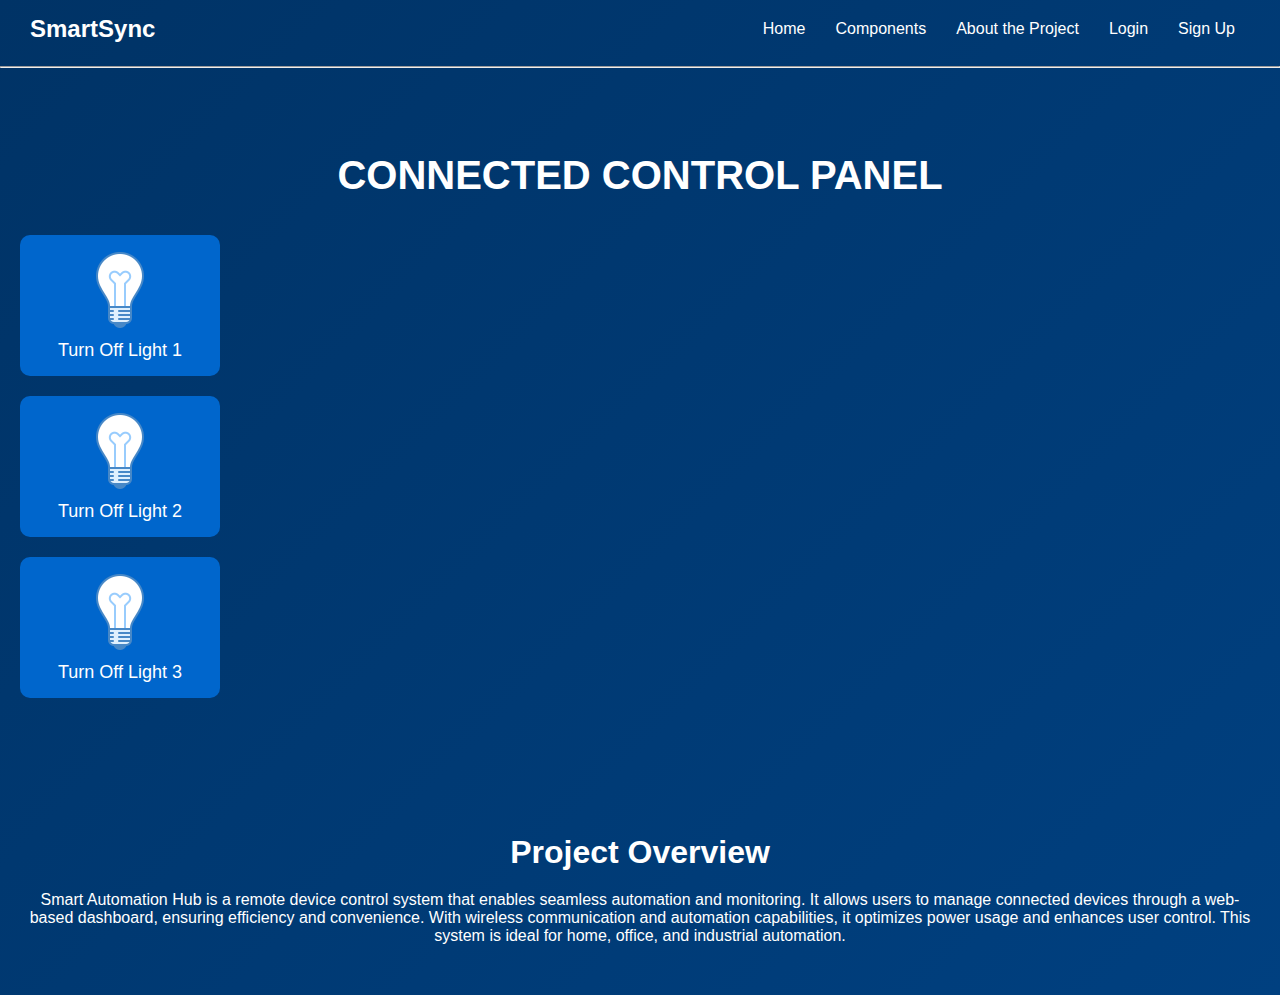
==== index.html @ 6aafb8fc "Update index.html" ====
<!DOCTYPE html>
<html lang="en">
<head>
    <meta charset="UTF-8">
    <meta name="viewport" content="width=device-width, initial-scale=1.0">
    <title>Smart-sync-hub</title>
    <link rel="stylesheet" href="style.css">
    <link rel="icon" href="img/icons8-automation-50.png">
</head>
<body>
    <nav>
        <div class="logo">SmartSync</div>
        <label for="nav-toggle" class="icon-burger">&#8942;</label>
        <input type="checkbox" id="nav-toggle">
        <ul>
            <li><a href="#home">Home</a></li>
            <li><a href="components.html">Components</a></li>
            <li><a href="#about">About the Project</a></li>
            <li><a href="login.html" class="auth-btn">Login</a></li>
            <li><a href="signup.html" class="auth-btn signup-btn">Sign Up</a></li>
        </ul>
    </nav>
    <hr>
    <section id="home">
        <h1>CONNECTED CONTROL PANEL</h1>
        <div class="control" id="light1">
    <button onclick="toggleLight(1)">
        <img src="img/1739147870248.png" width="80" alt="">
        <span>Turn Off Light 1</span>
    </button>
</div>
<div class="control" id="light2">
    <button onclick="toggleLight(2)">
        <img src="img/1739147870248.png" width="80" alt="">
        <span>Turn Off Light 2</span>
    </button>
</div>
<div class="control" id="light3">
    <button onclick="toggleLight(3)">
        <img src="img/1739147870248.png" width="80" alt="">
        <span>Turn Off Light 3</span>
    </button>
</div>
    </section>
    <section id="about">
        <h2>Project Overview</h2>
        <p>Smart Automation Hub is a remote device control system that enables seamless automation and monitoring. It allows users to manage connected devices through a web-based dashboard, ensuring efficiency and convenience. With wireless communication and automation capabilities, it optimizes power usage and enhances user control. This system is ideal for home, office, and industrial automation.</p>
    </section>
    <script src="script.js"></script>
</body>
</html>
---- style.css ----
body {
font-family: 'Segoe UI', Tahoma, Geneva, Verdana, sans-serif;
margin: 0;
padding: 0;
background: linear-gradient(135deg, #003366, #004080);
color: white;
text-align: center;
}

nav {
background-color: transparent;
display: flex;
justify-content: space-between;
align-items: center;
flex-wrap: wrap;
padding: 15px 30px;
transition: linear 0.5s;
background: transparent;
}

.logo {
font-size: 24px;
font-weight: bold;
}

nav ul {
list-style: none;
display: flex;
margin: 0;
}

nav ul li {
margin: 0 15px;
}

nav ul li a {
color: white;
text-decoration: none;
font-weight: 500;
}

#nav-toggle {
display: none;
}

.icon-burger {
display: none;
font-size: 28px;
color: white;
cursor: pointer;
}

@media (max-width: 768px) {
.icon-burger {
display: block;
}

nav ul {  
    display: none;  
    width: 100%;  
    flex-direction: column;  
    margin-top: 10px;  
}  

#nav-toggle:checked + ul {  
    display: flex;  
}  

nav ul li {  
    margin: 10px 0;  
}  

nav ul li a {  
    font-size: 20px;  
}

}

section {
padding: 50px 20px;
}

h1 {
font-size: 2.5em;
}

h2 {
font-size: 2em;
margin-bottom: 20px;
}

p {
text-align: center;
}

.container {
display: flex;
justify-content: center;
flex-wrap: wrap;
gap: 20px;
}

.control {
width: 200px;
display: flex;
}

button {
background-color: #0066cc;
color: #fff;
padding: 15px 20px;

margin: 10px 0;  
cursor: pointer;  
border: none;  
border-radius: 10px;  
width: 100%;  
font-size: 16px;  

transition: background-color 0.3s, transform 0.3s;  
display: flex;  
flex-direction: column;  
align-items: center;  
justify-content: center;

}
button img {
margin-bottom: 10px;
}

button span {
font-size: 18px;
}

button:hover {
background-color: #005bb5;
transform: translateY(-5px);
}

#about p {
margin:0 auto;
text-align: centre;
}

@media (max-width: 768px) {
h1 {
font-size: 2em;
}

h2 {  
    font-size: 1.5em;  
}  

button {  
    font-size: 14px;  
}

/* Centered authentication container */
.auth-container {
    width: 90%;
    max-width: 400px;
    margin: 50px auto;
    padding: 30px;
    background: rgba(255, 255, 255, 0.1);
    border-radius: 10px;
    box-shadow: 0 0 10px rgba(255, 255, 255, 0.2);
    text-align: center;
}

/* Form input fields */
.auth-container input {
    width: 100%;
    padding: 12px;
    margin: 10px 0;
    border: none;
    border-radius: 5px;
    font-size: 16px;
}

/* Button styling */
.auth-container button {
    background-color: #0066cc;
    color: white;
    padding: 12px;
    border: none;
    border-radius: 5px;
    cursor: pointer;
    width: 100%;
    font-size: 16px;
    transition: background 0.3s ease-in-out;
}

.auth-container button:hover {
    background-color: #005bb5;
}

/* Links */
.auth-container p {
    margin-top: 15px;
}

.auth-container a {
    color: #00bfff;
    text-decoration: none;
}

.auth-container a:hover {
    text-decoration: underline;
}

/* Responsive adjustments */
@media (max-width: 768px) {
    .auth-container {
        padding: 20px;
    }

    .auth-container input,
    .auth-container button {
        font-size: 14px;
    }
}

/* Style for login and signup buttons */
.auth-btn {
    padding: 8px 15px;
    border-radius: 5px;
    font-weight: bold;
    transition: background 0.3s;
}

.auth-btn:hover {
    background: rgba(255, 255, 255, 0.2);
}

.signup-btn {
    background-color: #00bfff;
    color: white;
    padding: 8px 15px;
    border-radius: 5px;
}

.signup-btn:hover {
    background-color: #008cba;
}

/* Responsive navigation for mobile */
@media (max-width: 768px) {
    nav ul {
        display: none;
        width: 100%;
        flex-direction: column;
        margin-top: 10px;
    }

    #nav-toggle:checked + ul {
        display: flex;
    }

    nav ul li {
        margin: 10px 0;
        text-align: center;
    }

    nav ul li a {
        font-size: 18px;
        padding: 10px;
        display: block;
    }

    .auth-btn {
        width: 100%;
        text-align: center;
    }
}
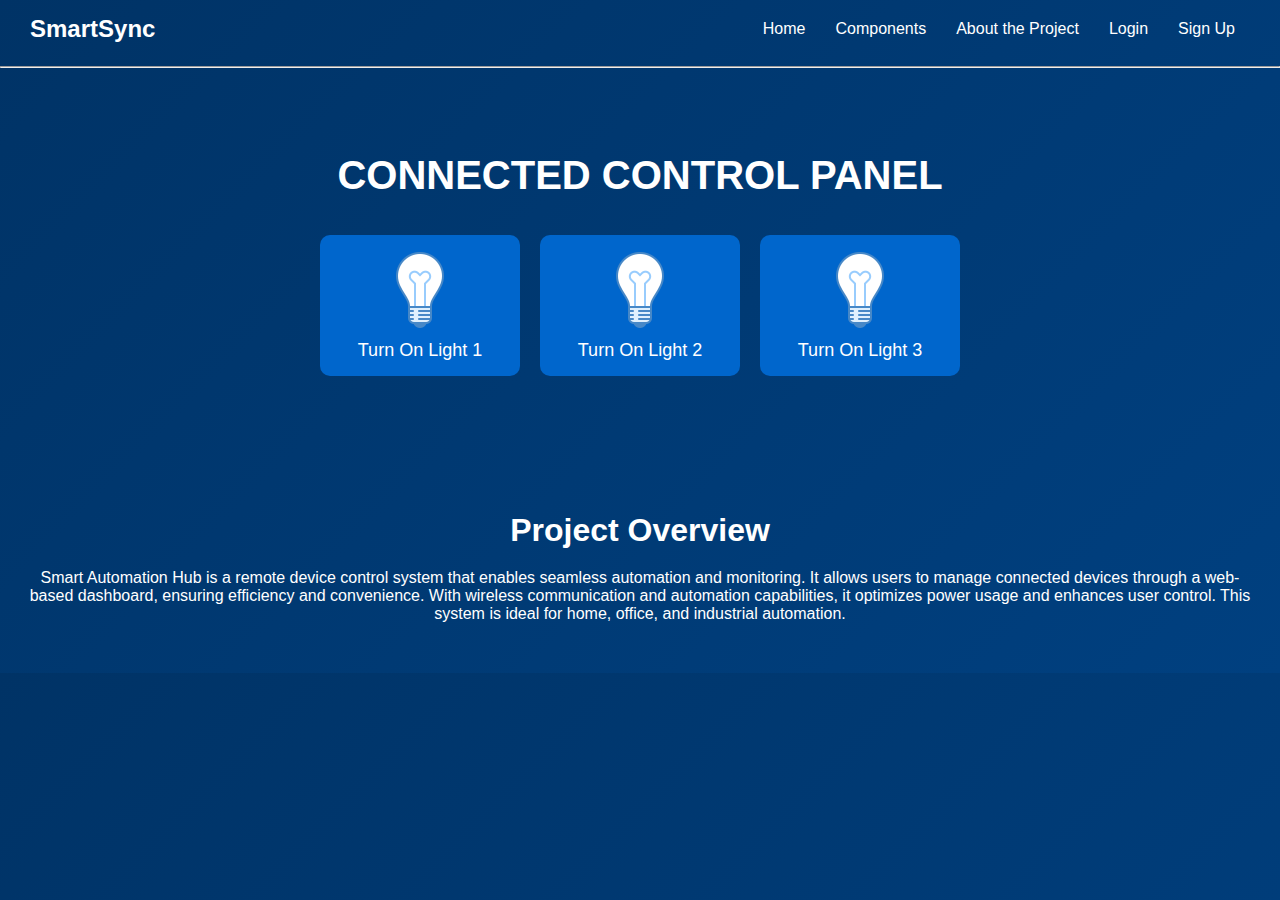
==== commit d057ccb3: "Update index.html" ====
--- a/index.html
+++ b/index.html
@@ -23,24 +23,26 @@
     <hr>
     <section id="home">
         <h1>CONNECTED CONTROL PANEL</h1>
-        <div class="control" id="light1">
-    <button onclick="toggleLight(1)">
-        <img src="img/1739147870248.png" width="80" alt="">
-        <span>Turn Off Light 1</span>
-    </button>
-</div>
-<div class="control" id="light2">
-    <button onclick="toggleLight(2)">
-        <img src="img/1739147870248.png" width="80" alt="">
-        <span>Turn Off Light 2</span>
-    </button>
-</div>
-<div class="control" id="light3">
-    <button onclick="toggleLight(3)">
-        <img src="img/1739147870248.png" width="80" alt="">
-        <span>Turn Off Light 3</span>
-    </button>
-</div>
+        <div class="container">
+            <div class="control" id="light1">
+                <button onclick="toggleLight(1)">
+                    <img src="img/1739147870248.png" width="80" alt="">
+                    <span>Turn On Light 1</span>
+                </button>
+            </div>
+            <div class="control" id="light2">
+                <button onclick="toggleLight(2)">
+                    <img src="img/1739147870248.png" width="80" alt="">
+                    <span>Turn On Light 2</span>
+                </button>
+            </div>
+            <div class="control" id="light3">
+                <button onclick="toggleLight(3)">
+                    <img src="img/1739147870248.png" width="80" alt="">
+                    <span>Turn On Light 3</span>
+                </button>
+            </div>
+        </div>
     </section>
     <section id="about">
         <h2>Project Overview</h2>
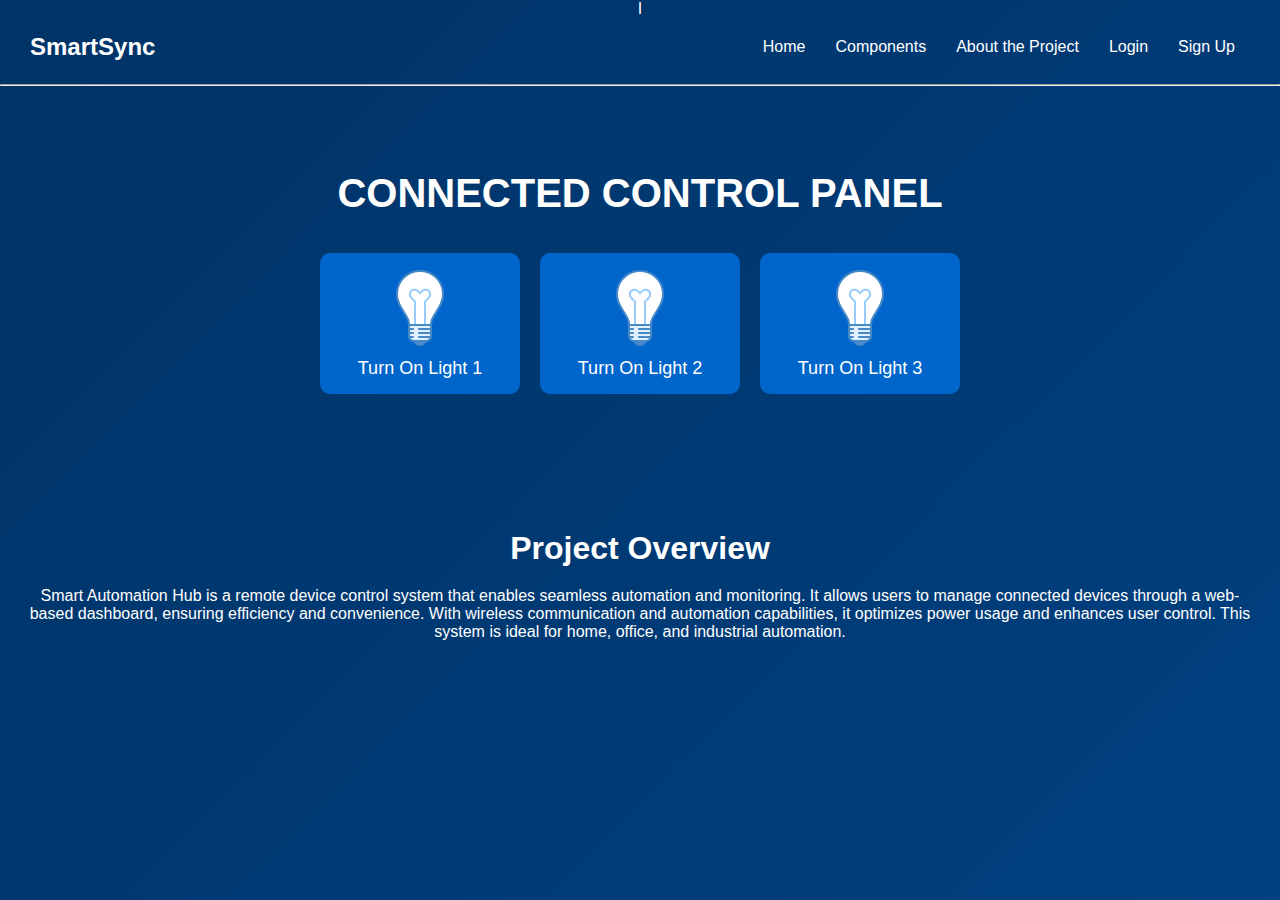
==== commit 6e32c89b: "Update index.html" ====
--- a/index.html
+++ b/index.html
@@ -1,4 +1,4 @@
-<!DOCTYPE html>
+I<!DOCTYPE html>
 <html lang="en">
 <head>
     <meta charset="UTF-8">
@@ -48,6 +48,21 @@
         <h2>Project Overview</h2>
         <p>Smart Automation Hub is a remote device control system that enables seamless automation and monitoring. It allows users to manage connected devices through a web-based dashboard, ensuring efficiency and convenience. With wireless communication and automation capabilities, it optimizes power usage and enhances user control. This system is ideal for home, office, and industrial automation.</p>
     </section>
-    <script src="script.js"></script>
+    <script src="script.js">
+    function toggleLight(lightNumber) {
+        var xhr = new XMLHttpRequest();
+        var button = document.getElementById("light" + lightNumber).querySelector("button");
+        var currentState = button.querySelector("span").innerText.includes("Off") ? "off" : "on";
+        var action = currentState === "off" ? "on" : "off";
+
+        xhr.open("GET", `http://localhost:3000/light/${lightNumber}/${action}`, true);
+        xhr.onload = function() {
+            if (xhr.status === 200) {
+                button.querySelector("span").innerText = "Turn " + (action === "on" ? "Off" : "On") + " Light " + lightNumber;
+            }
+        };
+        xhr.send();
+    }
+</script>
 </body>
 </html>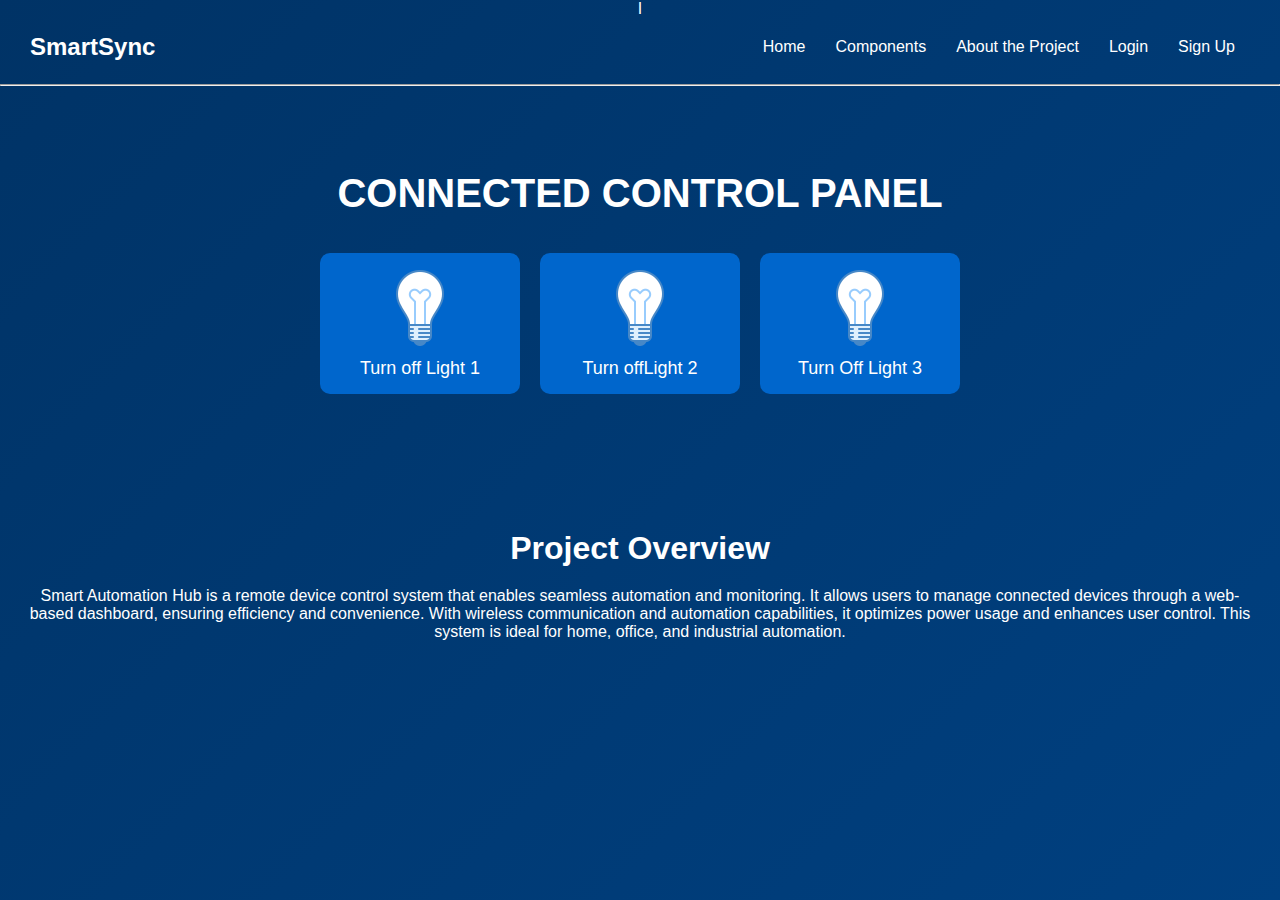
==== commit 5a839008: "Update index.html" ====
--- a/index.html
+++ b/index.html
@@ -25,21 +25,21 @@
         <h1>CONNECTED CONTROL PANEL</h1>
         <div class="container">
             <div class="control" id="light1">
-                <button onclick="toggleLight(1)">
+                <button onclick="localhost:3000/light/1/on">
                     <img src="img/1739147870248.png" width="80" alt="">
-                    <span>Turn On Light 1</span>
+                    <span>Turn off Light 1</span>
                 </button>
             </div>
             <div class="control" id="light2">
-                <button onclick="toggleLight(2)">
+                <button onclick="localhost:3000/light/2/on">
                     <img src="img/1739147870248.png" width="80" alt="">
-                    <span>Turn On Light 2</span>
+                    <span>Turn offLight 2</span>
                 </button>
             </div>
             <div class="control" id="light3">
-                <button onclick="toggleLight(3)">
+                <button onclick="localhost:3000/light/3/on">
                     <img src="img/1739147870248.png" width="80" alt="">
-                    <span>Turn On Light 3</span>
+                    <span>Turn Off Light 3</span>
                 </button>
             </div>
         </div>
@@ -48,7 +48,7 @@
         <h2>Project Overview</h2>
         <p>Smart Automation Hub is a remote device control system that enables seamless automation and monitoring. It allows users to manage connected devices through a web-based dashboard, ensuring efficiency and convenience. With wireless communication and automation capabilities, it optimizes power usage and enhances user control. This system is ideal for home, office, and industrial automation.</p>
     </section>
-    <script src="script.js">
+    <script src="proxy.js">
     function toggleLight(lightNumber) {
         var xhr = new XMLHttpRequest();
         var button = document.getElementById("light" + lightNumber).querySelector("button");
@@ -65,4 +65,4 @@
     }
 </script>
 </body>
-</html>+</html>
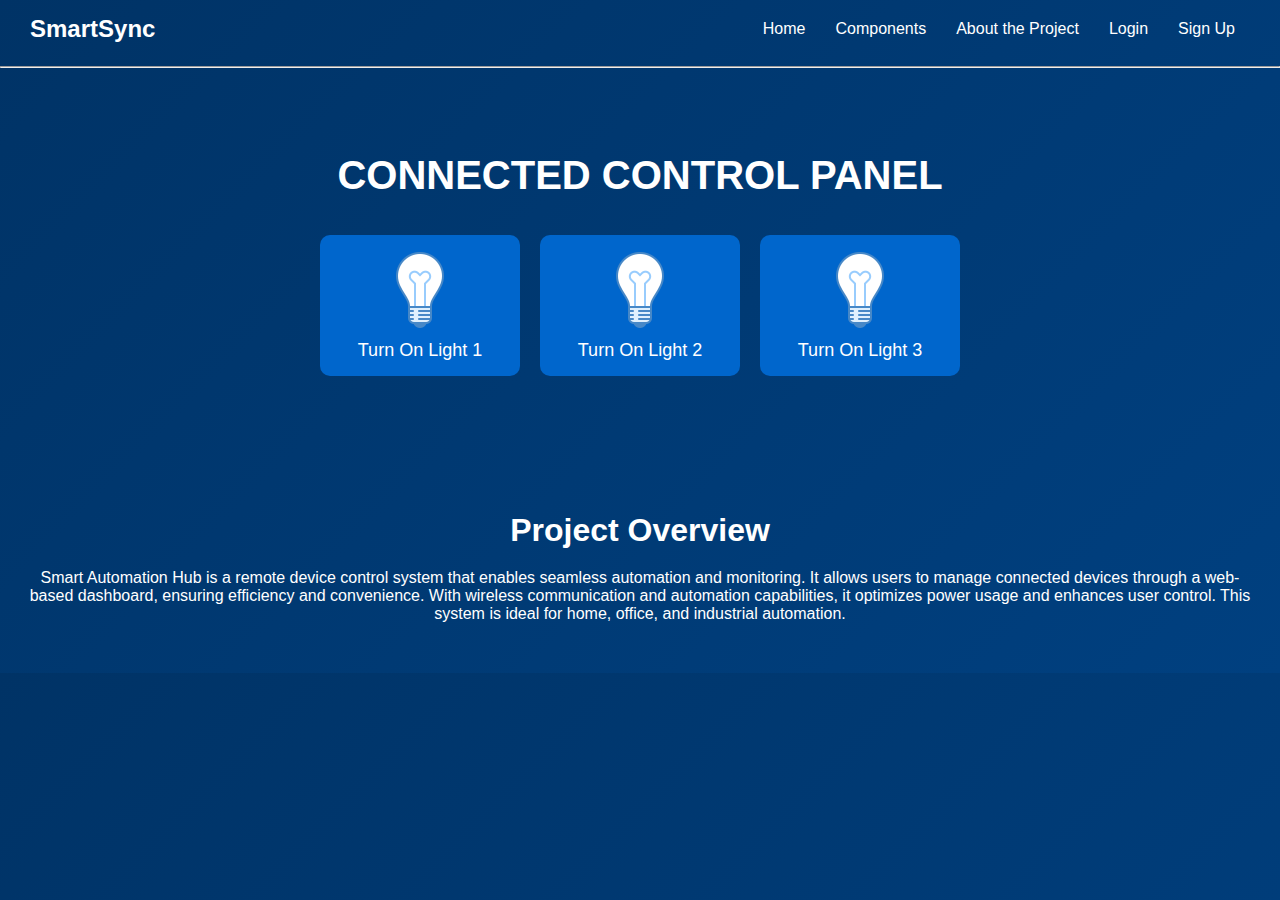
==== commit a4f6bb5d: "Update index.html" ====
--- a/index.html
+++ b/index.html
@@ -1,4 +1,4 @@
-I<!DOCTYPE html>
+<!DOCTYPE html>
 <html lang="en">
 <head>
     <meta charset="UTF-8">
@@ -25,21 +25,21 @@
         <h1>CONNECTED CONTROL PANEL</h1>
         <div class="container">
             <div class="control" id="light1">
-                <button onclick="localhost:3000/light/1/on">
+                <button onclick="toggleLight1()">
                     <img src="img/1739147870248.png" width="80" alt="">
-                    <span>Turn off Light 1</span>
+                    <span>Turn On Light 1</span>
                 </button>
             </div>
             <div class="control" id="light2">
-                <button onclick="localhost:3000/light/2/on">
+                <button onclick="toggleLight2()">
                     <img src="img/1739147870248.png" width="80" alt="">
-                    <span>Turn offLight 2</span>
+                    <span>Turn On Light 2</span>
                 </button>
             </div>
             <div class="control" id="light3">
-                <button onclick="localhost:3000/light/3/on">
+                <button onclick="toggleLight3()">
                     <img src="img/1739147870248.png" width="80" alt="">
-                    <span>Turn Off Light 3</span>
+                    <span>Turn On Light 3</span>
                 </button>
             </div>
         </div>
@@ -48,21 +48,6 @@
         <h2>Project Overview</h2>
         <p>Smart Automation Hub is a remote device control system that enables seamless automation and monitoring. It allows users to manage connected devices through a web-based dashboard, ensuring efficiency and convenience. With wireless communication and automation capabilities, it optimizes power usage and enhances user control. This system is ideal for home, office, and industrial automation.</p>
     </section>
-    <script src="proxy.js">
-    function toggleLight(lightNumber) {
-        var xhr = new XMLHttpRequest();
-        var button = document.getElementById("light" + lightNumber).querySelector("button");
-        var currentState = button.querySelector("span").innerText.includes("Off") ? "off" : "on";
-        var action = currentState === "off" ? "on" : "off";
-
-        xhr.open("GET", `http://localhost:3000/light/${lightNumber}/${action}`, true);
-        xhr.onload = function() {
-            if (xhr.status === 200) {
-                button.querySelector("span").innerText = "Turn " + (action === "on" ? "Off" : "On") + " Light " + lightNumber;
-            }
-        };
-        xhr.send();
-    }
-</script>
+    <script src="script.js"></script>
 </body>
 </html>
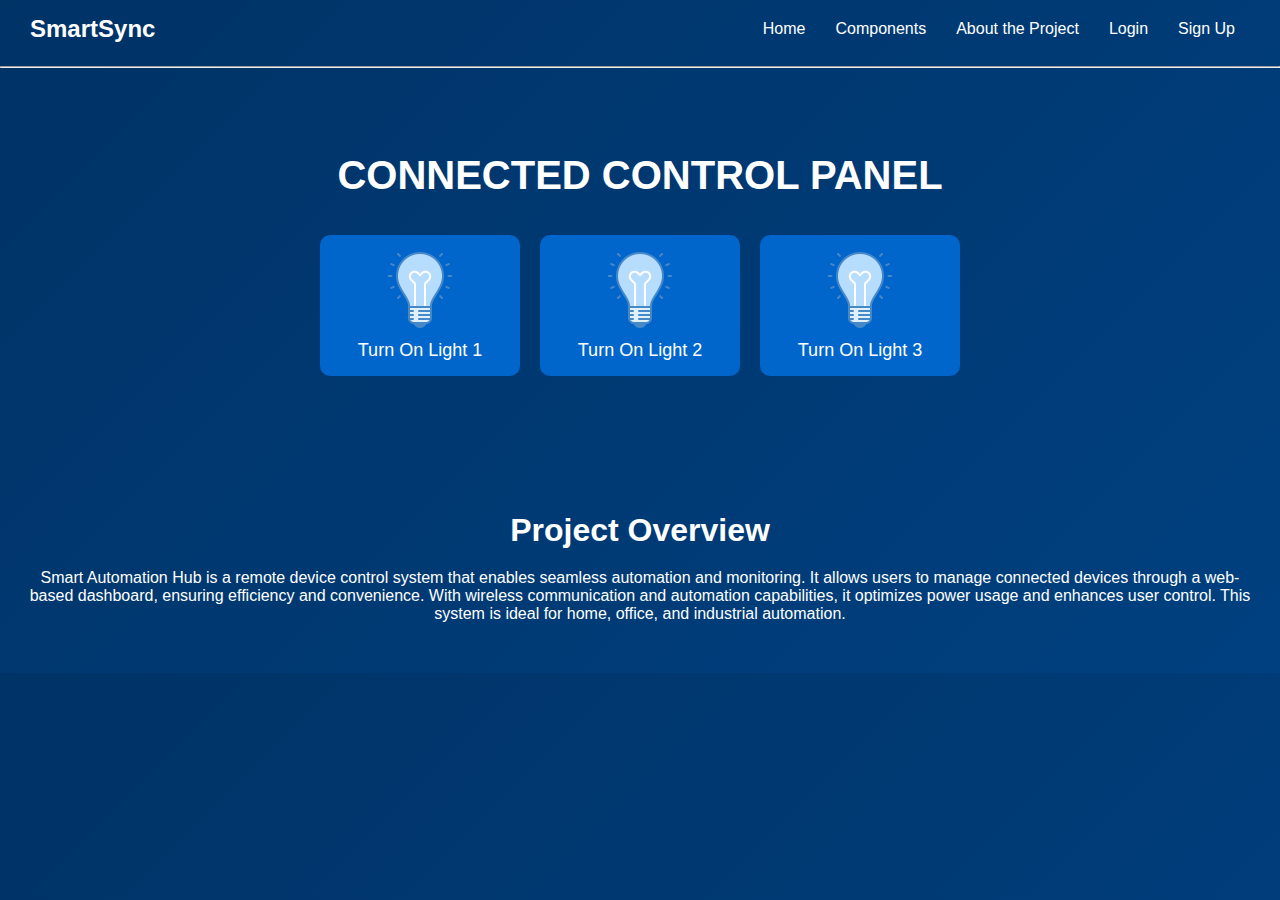
==== commit 8869ca08: "Update index.html" ====
--- a/index.html
+++ b/index.html
@@ -25,20 +25,20 @@
         <h1>CONNECTED CONTROL PANEL</h1>
         <div class="container">
             <div class="control" id="light1">
-                <button onclick="toggleLight1()">
-                    <img src="img/1739147870248.png" width="80" alt="">
+                <button id="btn1" onclick="toggleLight(1)">
+                    <img src="img/1739147870234.png" id="img1" width="80" alt="">
                     <span>Turn On Light 1</span>
                 </button>
             </div>
             <div class="control" id="light2">
-                <button onclick="toggleLight2()">
-                    <img src="img/1739147870248.png" width="80" alt="">
+                <button id="btn2" onclick="toggleLight(2)">
+                    <img src="img/1739147870234.png" id="img2" width="80" alt="">
                     <span>Turn On Light 2</span>
                 </button>
             </div>
             <div class="control" id="light3">
-                <button onclick="toggleLight3()">
-                    <img src="img/1739147870248.png" width="80" alt="">
+                <button id="btn3" onclick="toggleLight(3)" >
+                    <img src="img/1739147870234.png" id="img3" width="80" alt="">
                     <span>Turn On Light 3</span>
                 </button>
             </div>
@@ -51,3 +51,4 @@
     <script src="script.js"></script>
 </body>
 </html>
+
